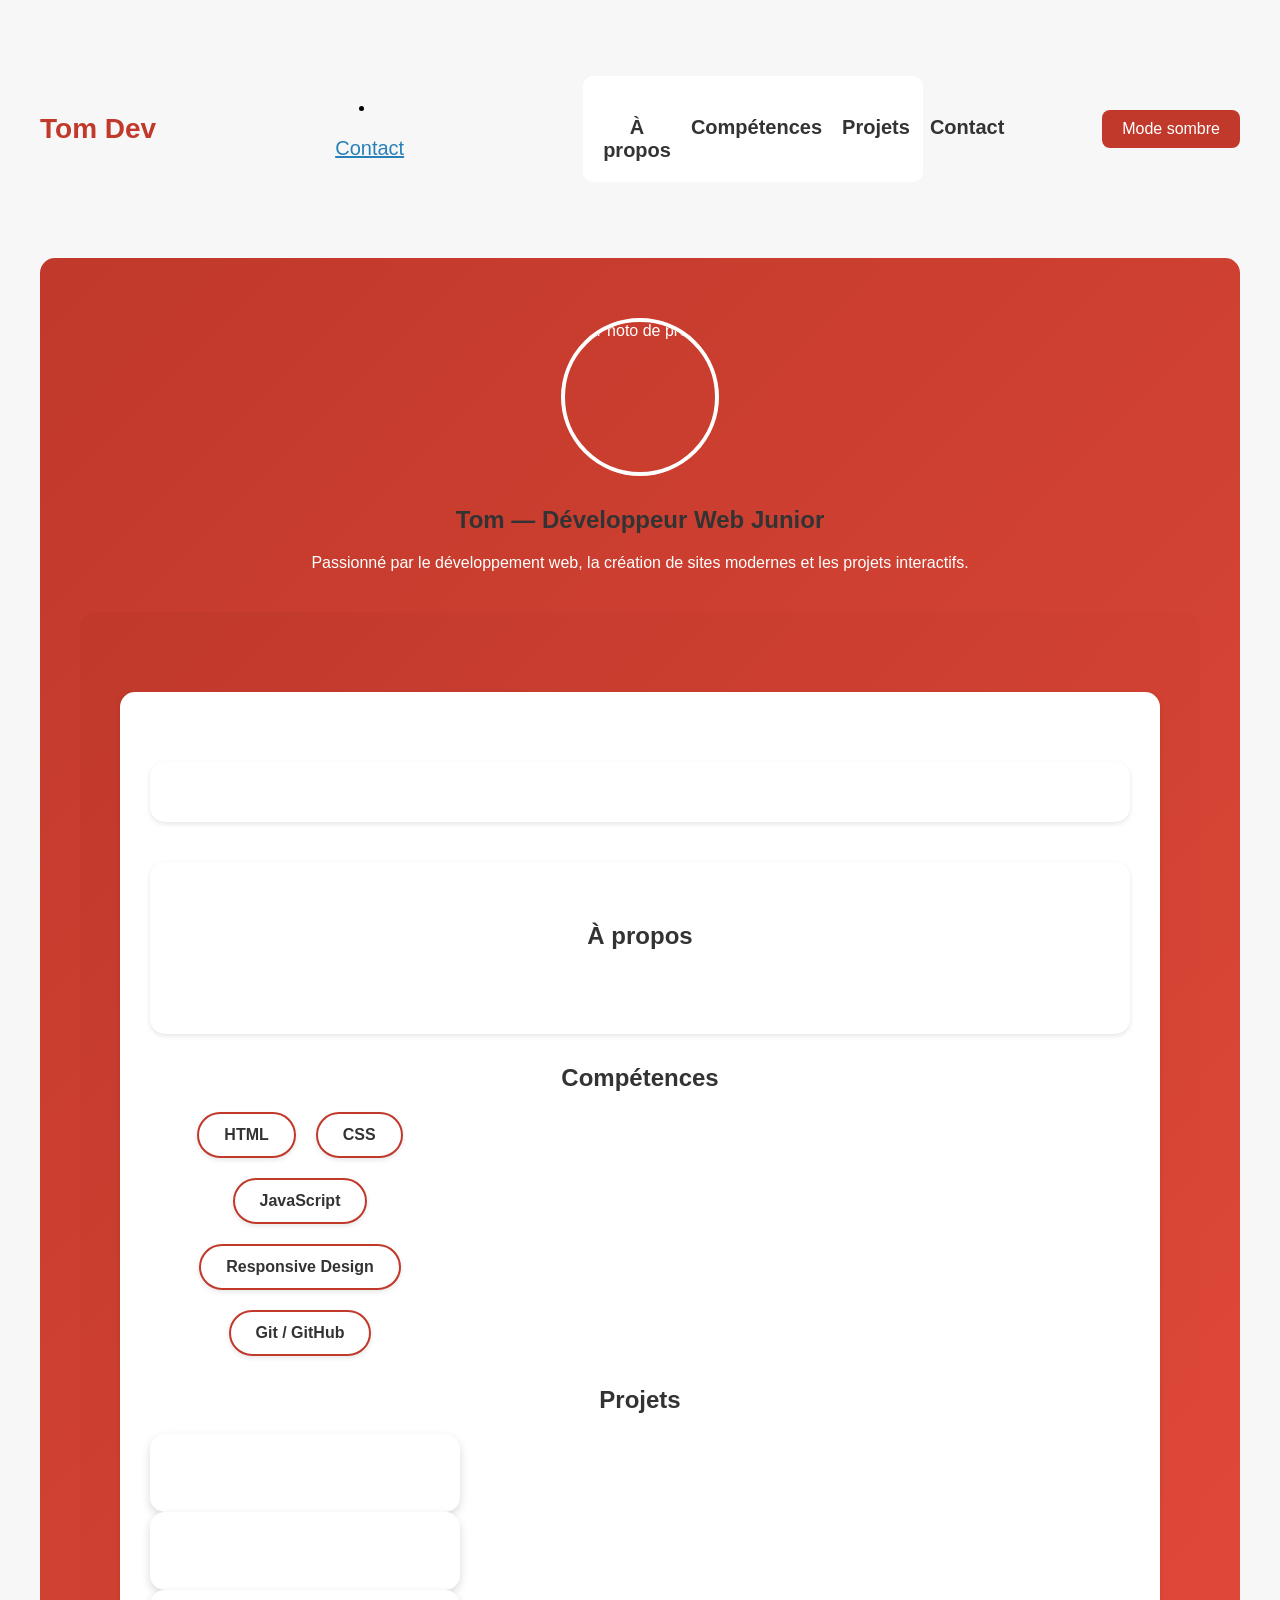
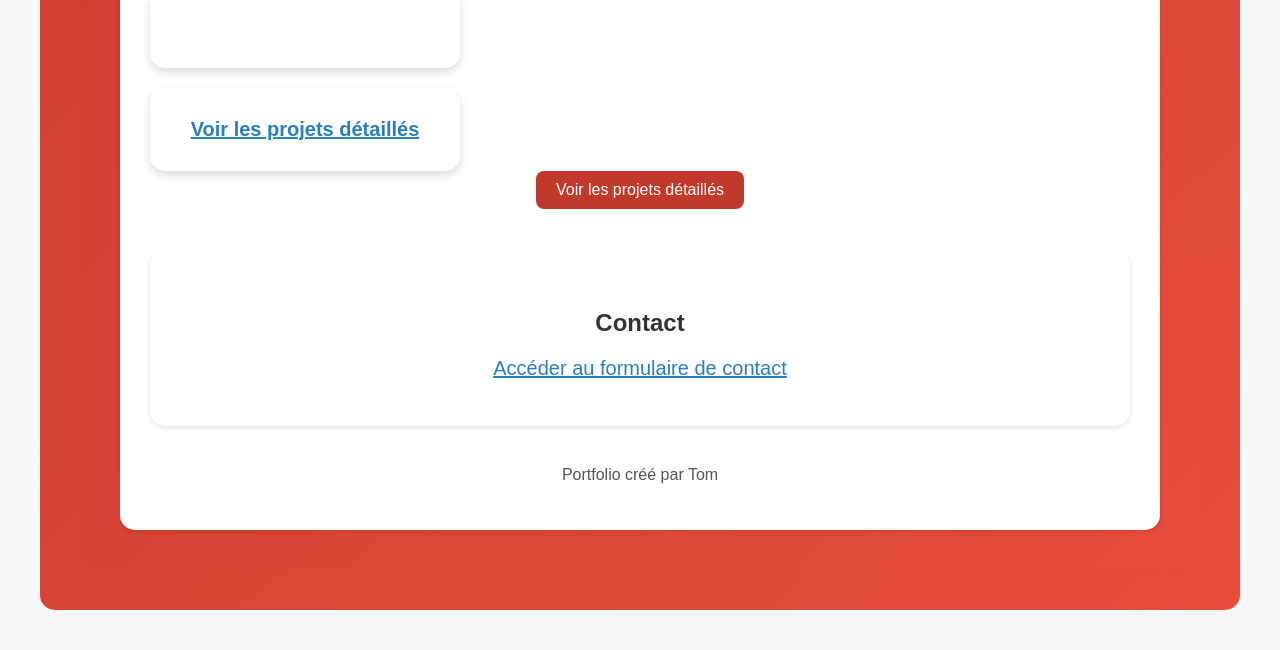
==== index.html @ 7fe56bef "Add files via upload" ====
<!DOCTYPE html>
<html lang="fr">
<head>
  <meta charset="UTF-8">
  <title>Portfolio - Tom Dev</title>
  <link rel="stylesheet" href="style.css">
</head>

<body>

  <header class="navbar">
    <h1 class="logo">Tom Dev</h1>
<li><a href="contact.html">Contact</a></li>

    <nav>
      <ul class="nav-links">
        <li><a href="#about">À propos</a></li>
        <li><a href="#skills">Compétences</a></li>
        <li><a href="#projects">Projets</a></li>
        <li><a href="#contact">Contact</a></li>
      </ul>
    </nav>

    <button id="dark-mode-btn">Mode sombre</button>
  </header>

  <section class="hero">
  <img src="https://via.placeholder.com/150" alt="Photo de profil" class="profile-pic">
  <h2>Tom — Développeur Web Junior</h2>
  <p>Passionné par le développement web, la création de sites modernes et les projets interactifs.</p>

  <section class="hero fade-in">
<section id="about" class="fade-in">
<section id="skills" class="fade-in">
<section id="projects" class="fade-in">
<section id="contact" class="fade-in">

</section>

  <section id="about">
    <h2>À propos</h2>
    <p>Je suis Tom, futur développeur web passionné, actuellement en formation DWWM...</p>
  </section>

  <section id="skills">
    <h2>Compétences</h2>
    <ul>
      <li>HTML</li>
      <li>CSS</li>
      <li>JavaScript</li>
      <li>Responsive Design</li>
      <li>Git / GitHub</li>
    </ul>
  </section>

  <section id="projects">
    <h2>Projets</h2>
    <div class="cards">
      <div class="card">Restaurant Le Tom Royal</div>
      <div class="card">Générateur de mot de passe</div>
      <div class="card">To‑Do List</div>
      <a href="projets.html" class="card">Voir les projets détaillés</a>
      <button onclick="window.location.href='projets.html'">Voir les projets détaillés</button>
    </div>
  </section>

  <section id="contact">
    <h2>Contact</h2>
    <p><a href="contact.html">Accéder au formulaire de contact</a></p>

  </section>

  <footer>
    <p>Portfolio créé par Tom</p>
  </footer>

<script src="script.js"></script>
</body>
</html>
---- style.css ----
/* ------------------ GLOBAL ------------------ */

body {
  font-family: Arial, sans-serif;
  margin: 40px;
  background-color: #f7f7f7;
}

/* ------------------ HEADER ------------------ */

header {
  text-align: center;
  padding: 20px;
}

/* ------------------ NAVBAR ------------------ */

.navbar {
  display: flex;
  justify-content: space-between;
  align-items: center;
  padding: 20px 0;
}

.logo {
  font-size: 28px;
  color: #c0392b;
}

.nav-links {
  list-style: none;
  display: flex;
  gap: 20px;
}

.nav-links a {
  text-decoration: none;
  color: #333;
  font-weight: bold;
  transition: 0.3s;
}

.nav-links a:hover {
  color: #c0392b;
}

h1 {
  color: #c0392b;
}

/* ------------------ INTRO ------------------ */

.intro {
  max-width: 600px;
  margin: 0 auto;
  text-align: center;
}

/* ------------------ MENU ------------------ */

.menu {
  display: flex;
  flex-direction: column;
  align-items: center;
}

h2 {
  color: #333;
  margin-top: 30px;
}

ul {
  background: white;
  padding: 20px;
  border-radius: 10px;
  width: 300px;
}

/* ------------------ PHOTOS ------------------ */

img {
  display: block;
  margin: 20px auto;
  border-radius: 10px;
}

/* ------------------ CONTACT ------------------ */

.contact {
  text-align: center;
  margin-top: 20px;
}

a {
  display: block;
  margin-top: 20px;
  font-size: 20px;
  color: #2980b9;
}

/* ------------------ FOOTER ------------------ */

footer {
  margin-top: 40px;
  text-align: center;
  color: #555;
}

.card {
  background: white;
  padding: 30px;
  border-radius: 15px;
  width: 250px;
  text-align: center;
  font-weight: bold;
  box-shadow: 0 4px 10px rgba(0,0,0,0.15);
  transition: transform 0.3s;
}

.card:hover {
  transform: translateY(-5px);
}


/* ------------------ RESPONSIVE ------------------ */

@media (max-width: 600px) {

  body {
    margin: 20px;
  }

  img {
    width: 100%;
    max-width: 400px;
  }

  h1 {
    font-size: 28px;
  }

  p {
    font-size: 16px;
  }
}

@media (max-width: 600px) {

  .navbar {
    flex-direction: column;
    gap: 10px;
  }

  .nav-links {
    flex-direction: column;
    gap: 10px;
  }
}

button {
  padding: 10px 20px;
  font-size: 16px;
  border: none;
  background-color: #c0392b;
  color: white;
  border-radius: 8px;
  cursor: pointer;
  transition: 0.3s;
}

button:hover {
  background-color: #a93226;
}

.password-generator {
  text-align: center;
  margin-top: 40px;
}

#resultat {
  margin-top: 20px;
  font-size: 22px;
  font-weight: bold;
  color: #333;
}
.todo {
  text-align: center;
  margin-top: 40px;
}

#todo-input {
  padding: 10px;
  width: 250px;
  border-radius: 8px;
  border: 1px solid #ccc;
}

#todo-list {
  margin-top: 20px;
  list-style: none;
  padding: 0;
}

#todo-list li {
  background: white;
  padding: 10px;
  margin-top: 10px;
  border-radius: 8px;
  box-shadow: 0 2px 5px rgba(0,0,0,0.1);
  display: flex;
  justify-content: space-between;
  align-items: center;
}

.delete-btn {
  background: #c0392b;
  color: white;
  border: none;
  padding: 5px 10px;
  border-radius: 6px;
  cursor: pointer;
}
.gallery {
  display: flex;
  gap: 20px;
  justify-content: center;
  margin-top: 40px;
}

.gallery img {
  border-radius: 10px;
  box-shadow: 0 2px 5px rgba(0,0,0,0.1);
}

.contact-form {
  text-align: center;
  margin-top: 40px;
}

.contact-form input,
.contact-form textarea {
  width: 300px;
  padding: 10px;
  margin-top: 10px;
  border-radius: 8px;
  border: 1px solid #ccc;
}

.contact-form button {
  margin-top: 20px;
}
/* ------------------ HERO ------------------ */

.hero {
  text-align: center;
  margin-top: 40px;
  padding: 40px;
  background: linear-gradient(135deg, #c0392b, #e74c3c);
  color: white;
  border-radius: 15px;
}

.profile-pic {
  width: 150px;
  height: 150px;
  border-radius: 50%;
  margin-bottom: 20px;
  border: 4px solid white;
}

#skills ul {
  display: flex;
  gap: 20px;
  justify-content: center;
  flex-wrap: wrap;
  padding: 0;
}

#skills li {
  list-style: none;
  background: white;
  padding: 15px 25px;
  border-radius: 10px;
  box-shadow: 0 2px 5px rgba(0,0,0,0.1);
  font-weight: bold;
}

.project-card {
  background: white;
  padding: 30px;
  margin-top: 30px;
  border-radius: 15px;
  box-shadow: 0 4px 10px rgba(0,0,0,0.15);
  animation: fadeIn 1s forwards;
  transition: transform 0.3s, box-shadow 0.3s;
}

.project-card:hover {
  transform: translateY(-5px);
  box-shadow: 0 8px 20px rgba(0,0,0,0.25);
}

.project-card h3 {
  margin-bottom: 10px;
  color: #c0392b;
}

.project-card p {
  margin-bottom: 15px;
  color: #555;
}

.project-card button {
  padding: 10px 20px;
  border-radius: 8px;
  border: none;
  background: #c0392b;
  color: white;
  cursor: pointer;
  transition: 0.3s;
}

.project-card button:hover {
  background: #a93226;
  box-shadow: 0 0 10px rgba(192, 57, 43, 0.6);
}

#contact {
  text-align: center;
  margin-top: 40px;
  background: white;
  padding: 30px;
  border-radius: 15px;
  box-shadow: 0 2px 5px rgba(0,0,0,0.1);
}

#about {
  text-align: center;
  margin-top: 40px;
  background: white;
  padding: 30px;
  border-radius: 15px;
  box-shadow: 0 2px 5px rgba(0,0,0,0.1);
}

html {
  scroll-behavior: smooth;
}
/* ------------------ DARK MODE ------------------ */

.dark-mode {
  background-color: #1e1e1e;
  color: white;
}

.dark-mode .navbar {
  background-color: #2c2c2c;
}

.dark-mode .nav-links a {
  color: white;
}

.dark-mode .card {
  background-color: #2c2c2c;
  color: white;
}
.dark-mode #skills li {
  background: #2c2c2c;
  color: white;
  border-color: #e74c3c;
}

.dark-mode #skills li:hover {
  background: #e74c3c;
  color: white;
}


.dark-mode #about,
.dark-mode #contact {
  background-color: #2c2c2c;
  color: white;
}

.dark-mode .hero {
  background: linear-gradient(135deg, #000, #333);
}

.dark-mode footer {
  color: #ccc;
}
.fade-in {
  opacity: 0;
  transform: translateY(20px);
  animation: fadeIn 1s forwards;
}

@keyframes fadeIn {
  to {
    opacity: 1;
    transform: translateY(0);
  }
}
.card {
  background: white;
  padding: 30px;
  border-radius: 15px;
  width: 250px;
  text-align: center;
  font-weight: bold;
  box-shadow: 0 4px 10px rgba(0,0,0,0.15);
  transition: transform 0.3s, box-shadow 0.3s;
  animation: slideUp 0.8s ease forwards;
}

@keyframes slideUp {
  from {
    transform: translateY(20px);
    opacity: 0;
  }
  to {
    transform: translateY(0);
    opacity: 1;
  }
}

.card:hover {
  transform: translateY(-8px);
  box-shadow: 0 8px 20px rgba(0,0,0,0.25);
}
button:hover {
  background-color: #a93226;
  box-shadow: 0 0 10px rgba(192, 57, 43, 0.6);
}
.profile-pic {
  transition: transform 0.3s;
}

.profile-pic:hover {
  transform: scale(1.05);
}
.projects-detail {
  max-width: 900px;
  margin: 40px auto;
  text-align: center;
}

.dark-mode .project-card {
  background: #2c2c2c;
  color: white;
}

.dark-mode .project-card h3 {
  color: #e74c3c;
}

.dark-mode .project-card p {
  color: #ddd;
}

.dark-mode .project-card button {
  background: #e74c3c;
}

.dark-mode .project-card button:hover {
  background: #c0392b;
}


.project-card img {
  width: 100%;
  border-radius: 10px;
  margin-bottom: 20px;
}

.project-card button {
  margin: 10px;
}
.dark-mode .project-card {
  background-color: #2c2c2c;
  color: white;
}

#skills li {
  list-style: none;
  background: #ffffff;
  padding: 12px 25px;
  border-radius: 50px;
  box-shadow: 0 2px 5px rgba(0,0,0,0.1);
  font-weight: bold;
  color: #333;
  border: 2px solid #c0392b;
  transition: 0.3s;
}

#skills li:hover {
  background: #c0392b;
  color: white;
  transform: translateY(-3px);
}
.contact-form {
  max-width: 500px;
  margin: 40px auto;
  text-align: center;
  background: white;
  padding: 30px;
  border-radius: 15px;
  box-shadow: 0 4px 10px rgba(0,0,0,0.1);
}

.contact-form input,
.contact-form textarea {
  width: 100%;
  padding: 12px;
  margin-top: 15px;
  border-radius: 10px;
  border: 1px solid #ccc;
  font-size: 16px;
}

.contact-form button {
  margin-top: 20px;
  width: 100%;
}
.dark-mode .contact-form {
  background: #2c2c2c;
  color: white;
}

.dark-mode .contact-form input,
.dark-mode .contact-form textarea {
  background: #3a3a3a;
  color: white;
  border: 1px solid #555;
}
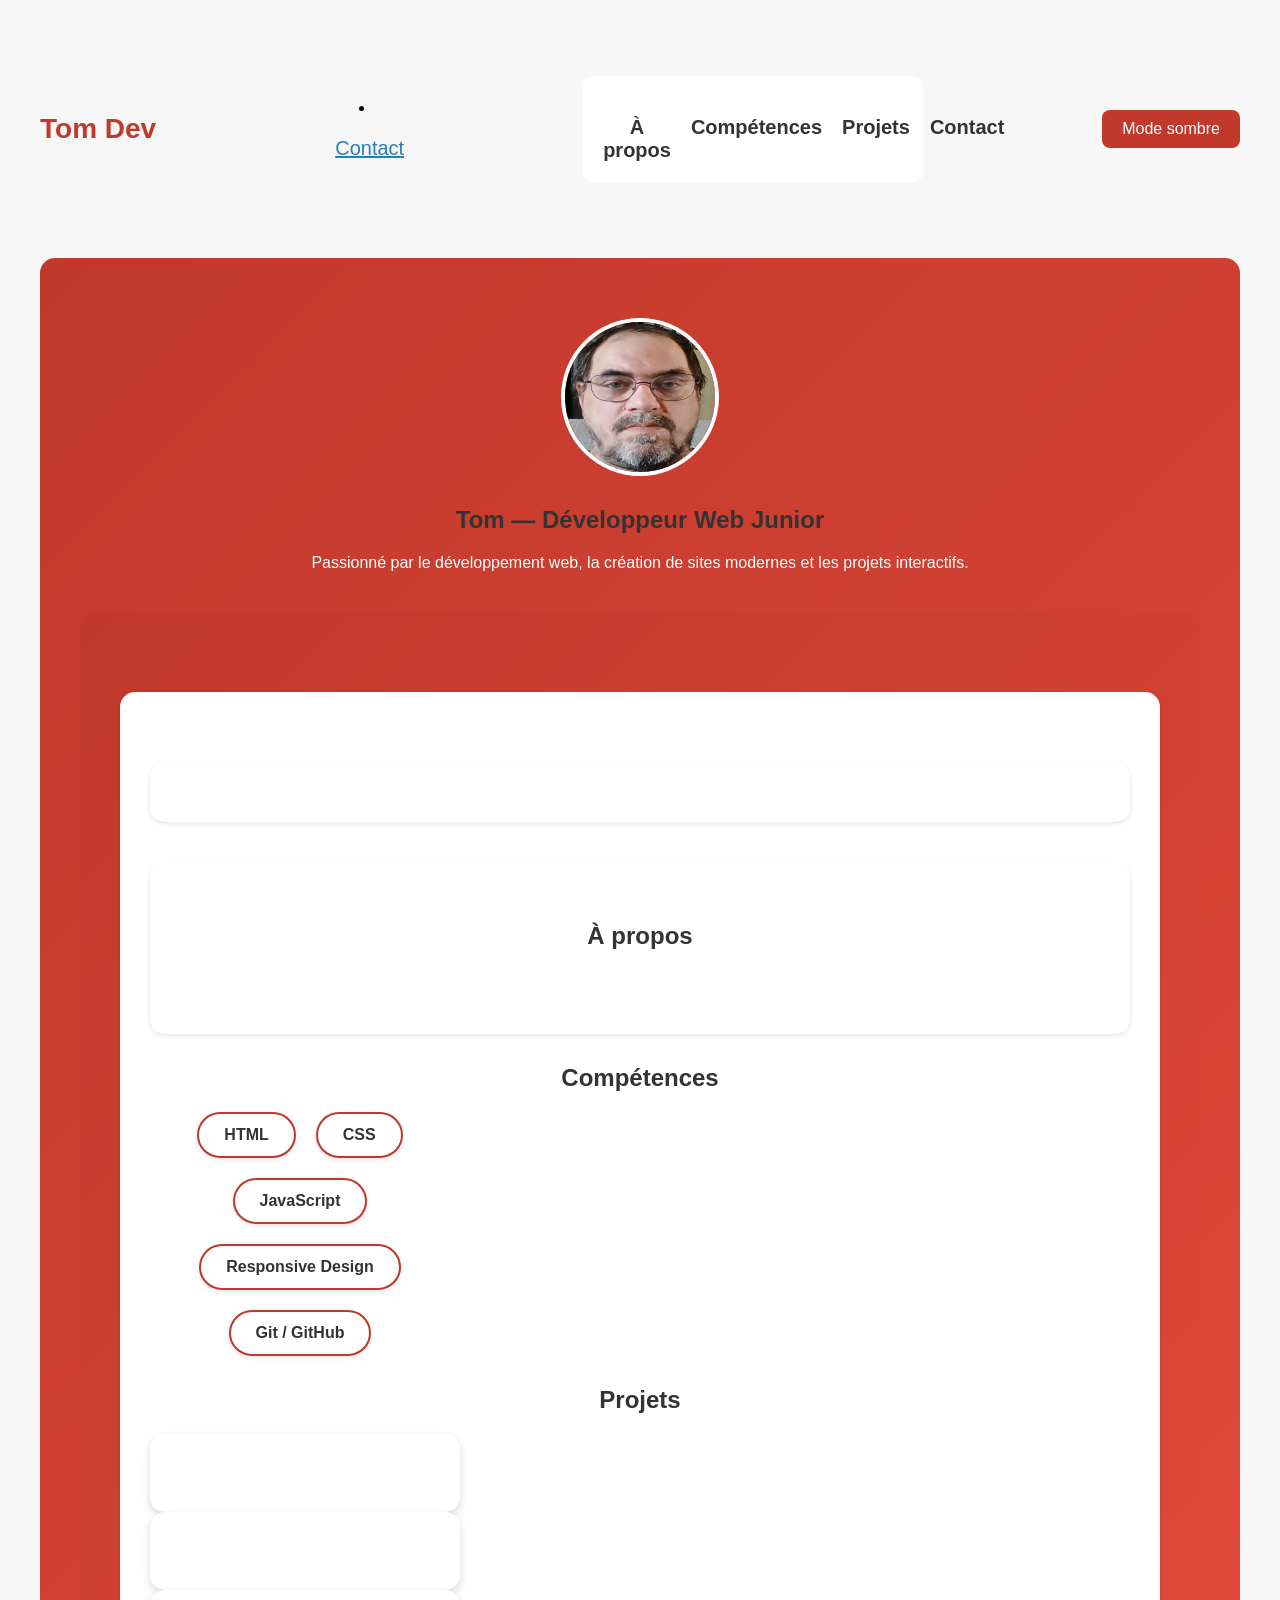
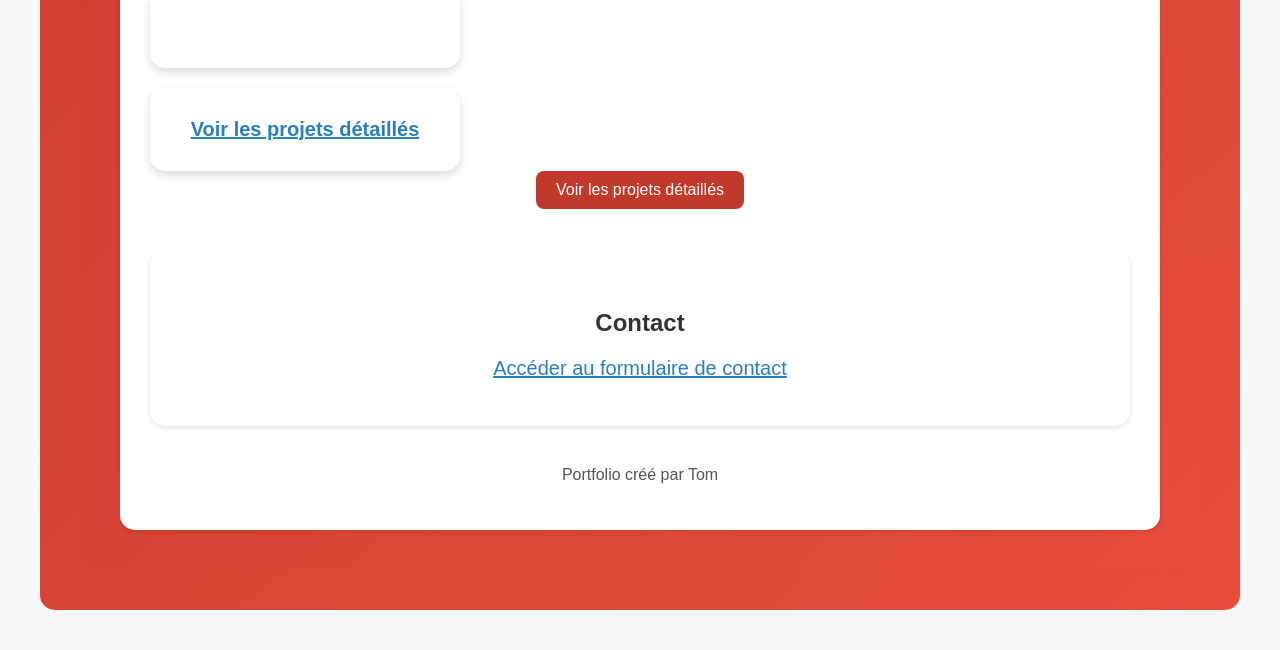
==== commit 5c6818ff: "Add files via upload" ====
--- a/index.html
+++ b/index.html
@@ -25,7 +25,7 @@
   </header>
 
   <section class="hero">
-  <img src="https://via.placeholder.com/150" alt="Photo de profil" class="profile-pic">
+ <img src=./img/tom.png class="profile-pic">
   <h2>Tom — Développeur Web Junior</h2>
   <p>Passionné par le développement web, la création de sites modernes et les projets interactifs.</p>
 
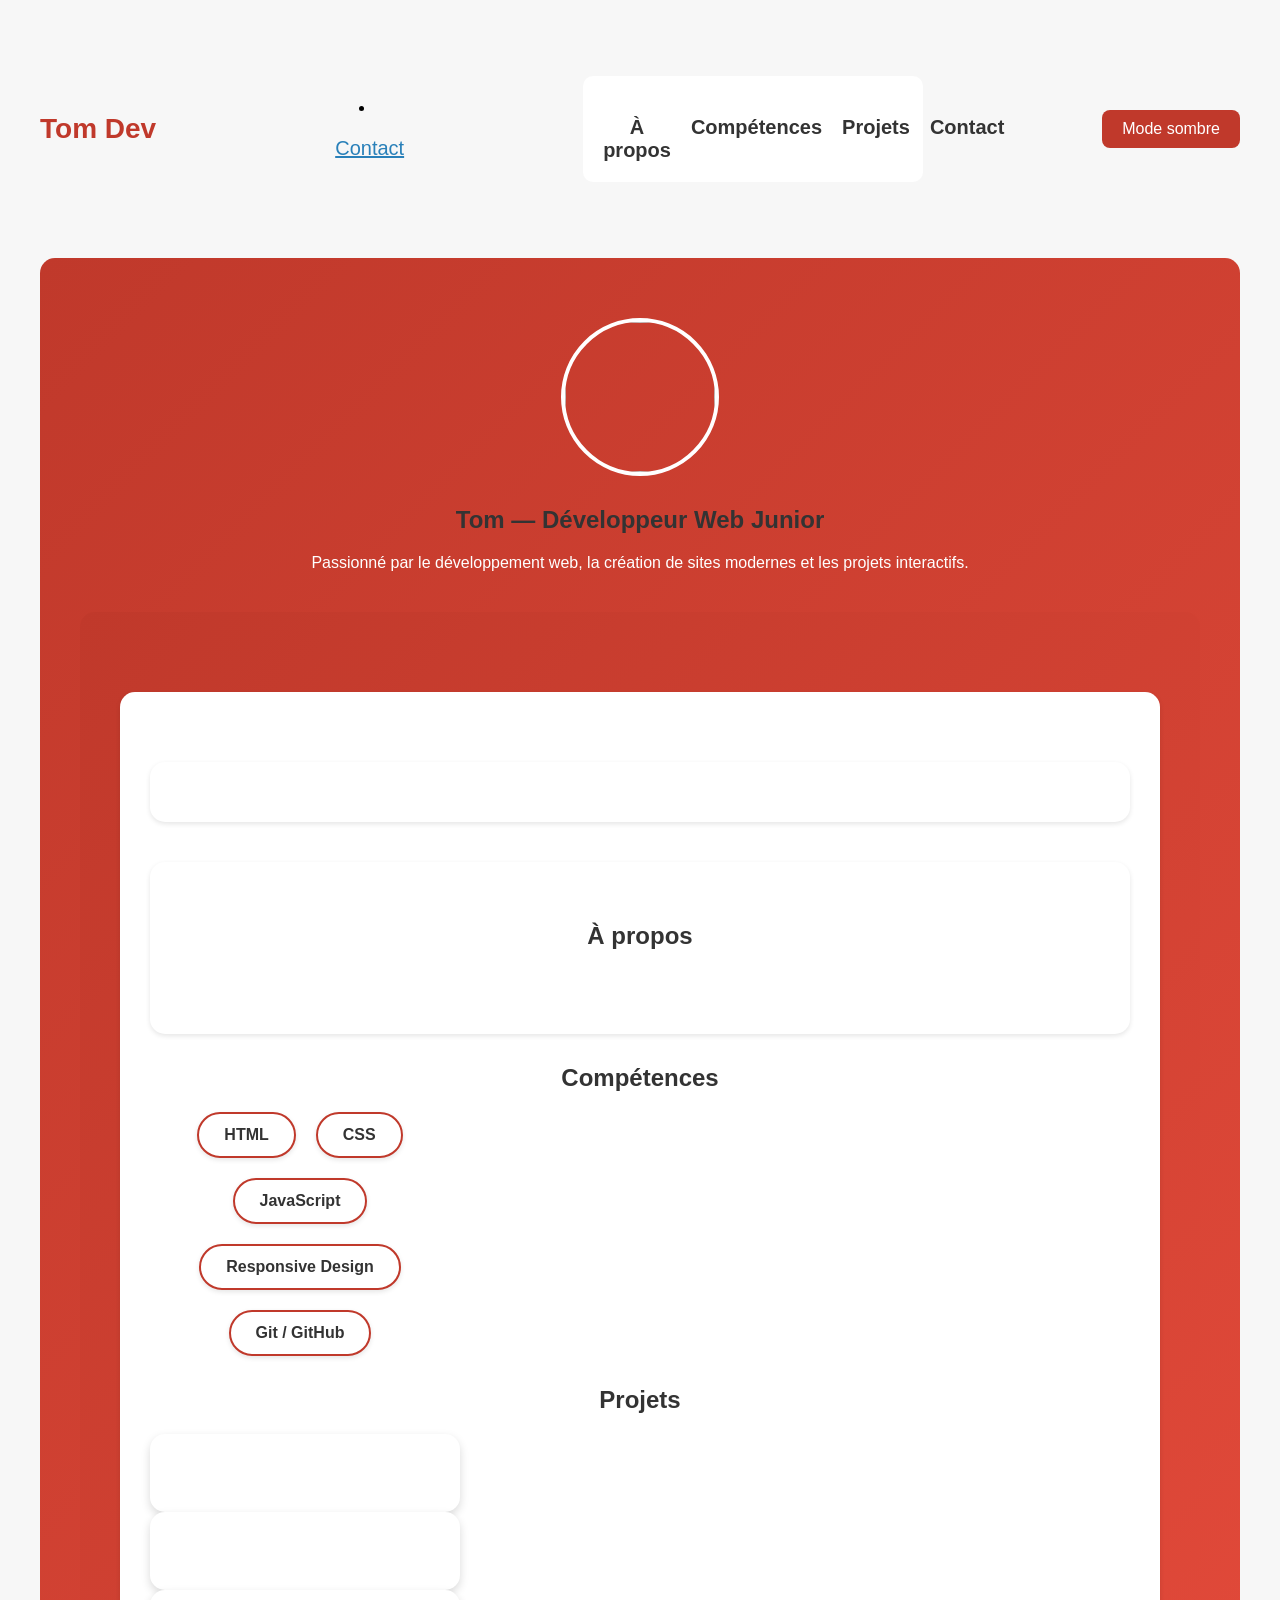
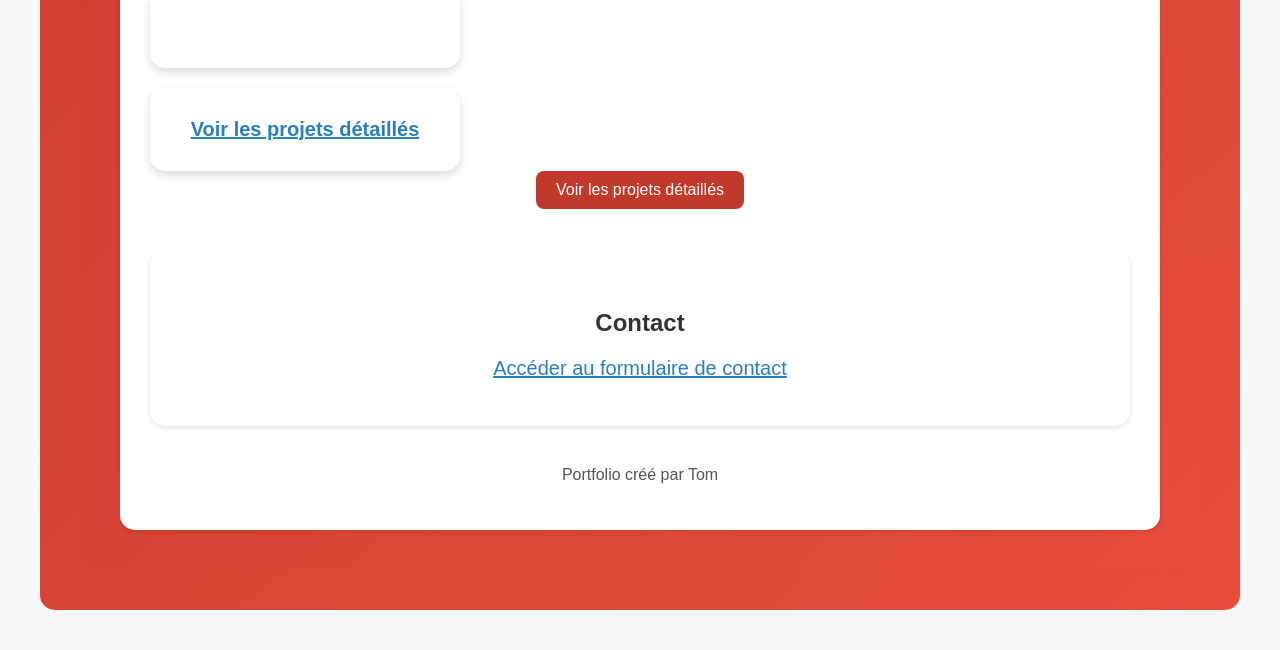
==== commit f1571047: "Fix HTML formatting and update image source" ====
--- a/index.html
+++ b/index.html
@@ -25,7 +25,7 @@
   </header>
 
   <section class="hero">
- <img src=./img/tom.png class="profile-pic">
+ <img src="tomdev.github.io/img/tom.png" class="profile-pic">
   <h2>Tom — Développeur Web Junior</h2>
   <p>Passionné par le développement web, la création de sites modernes et les projets interactifs.</p>
 
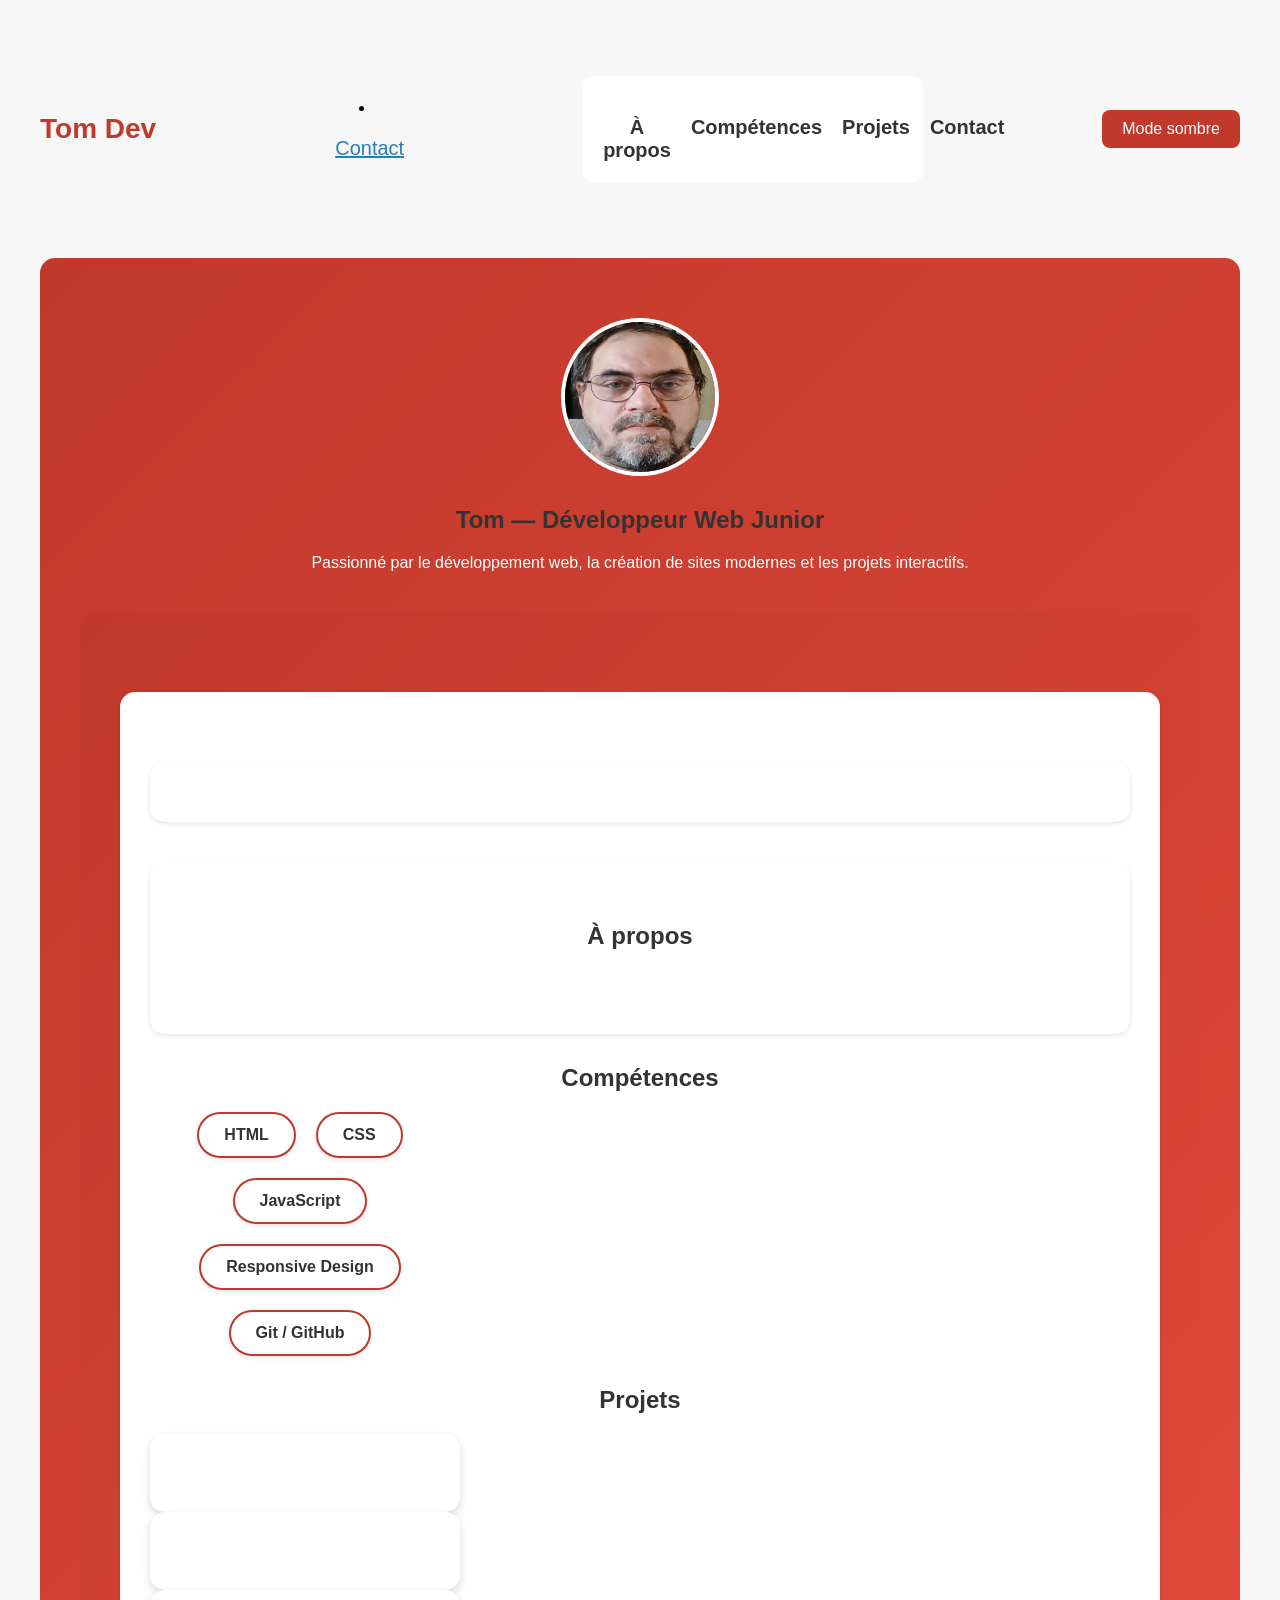
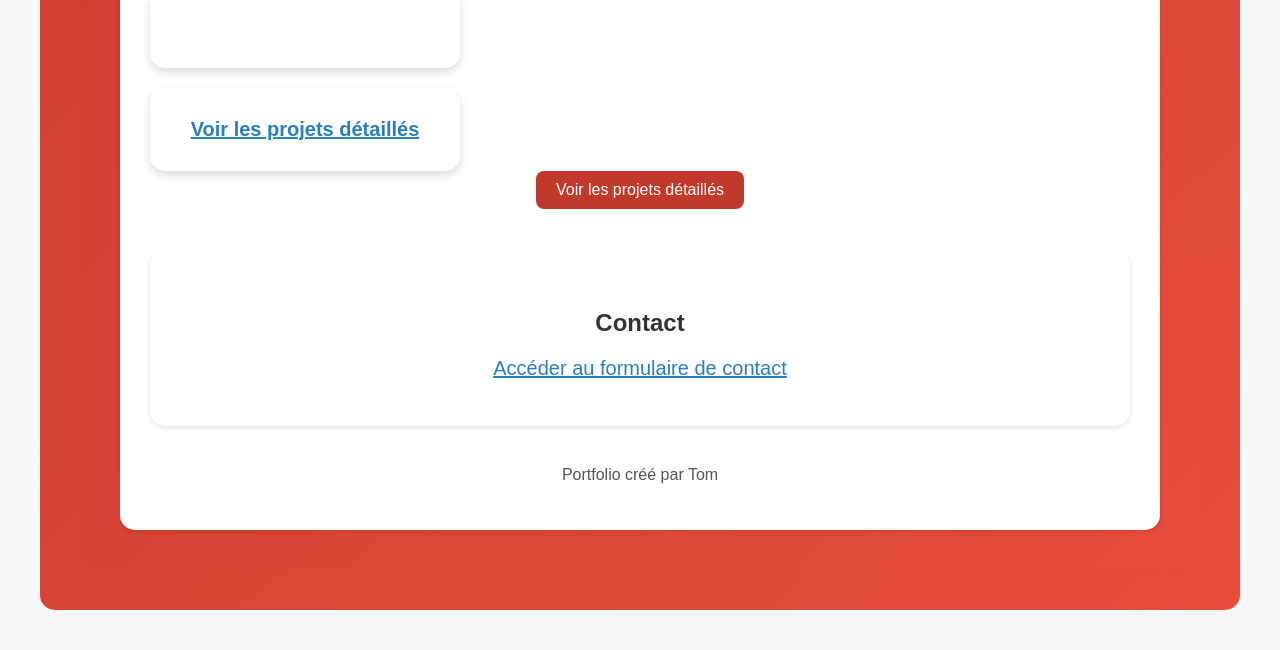
==== commit 87a88231: "Update index.html" ====
--- a/index.html
+++ b/index.html
@@ -25,7 +25,7 @@
   </header>
 
   <section class="hero">
- <img src="tomdev.github.io/img/tom.png" class="profile-pic">
+<img src="./img/tom.png" class="profile-pic">
   <h2>Tom — Développeur Web Junior</h2>
   <p>Passionné par le développement web, la création de sites modernes et les projets interactifs.</p>
 
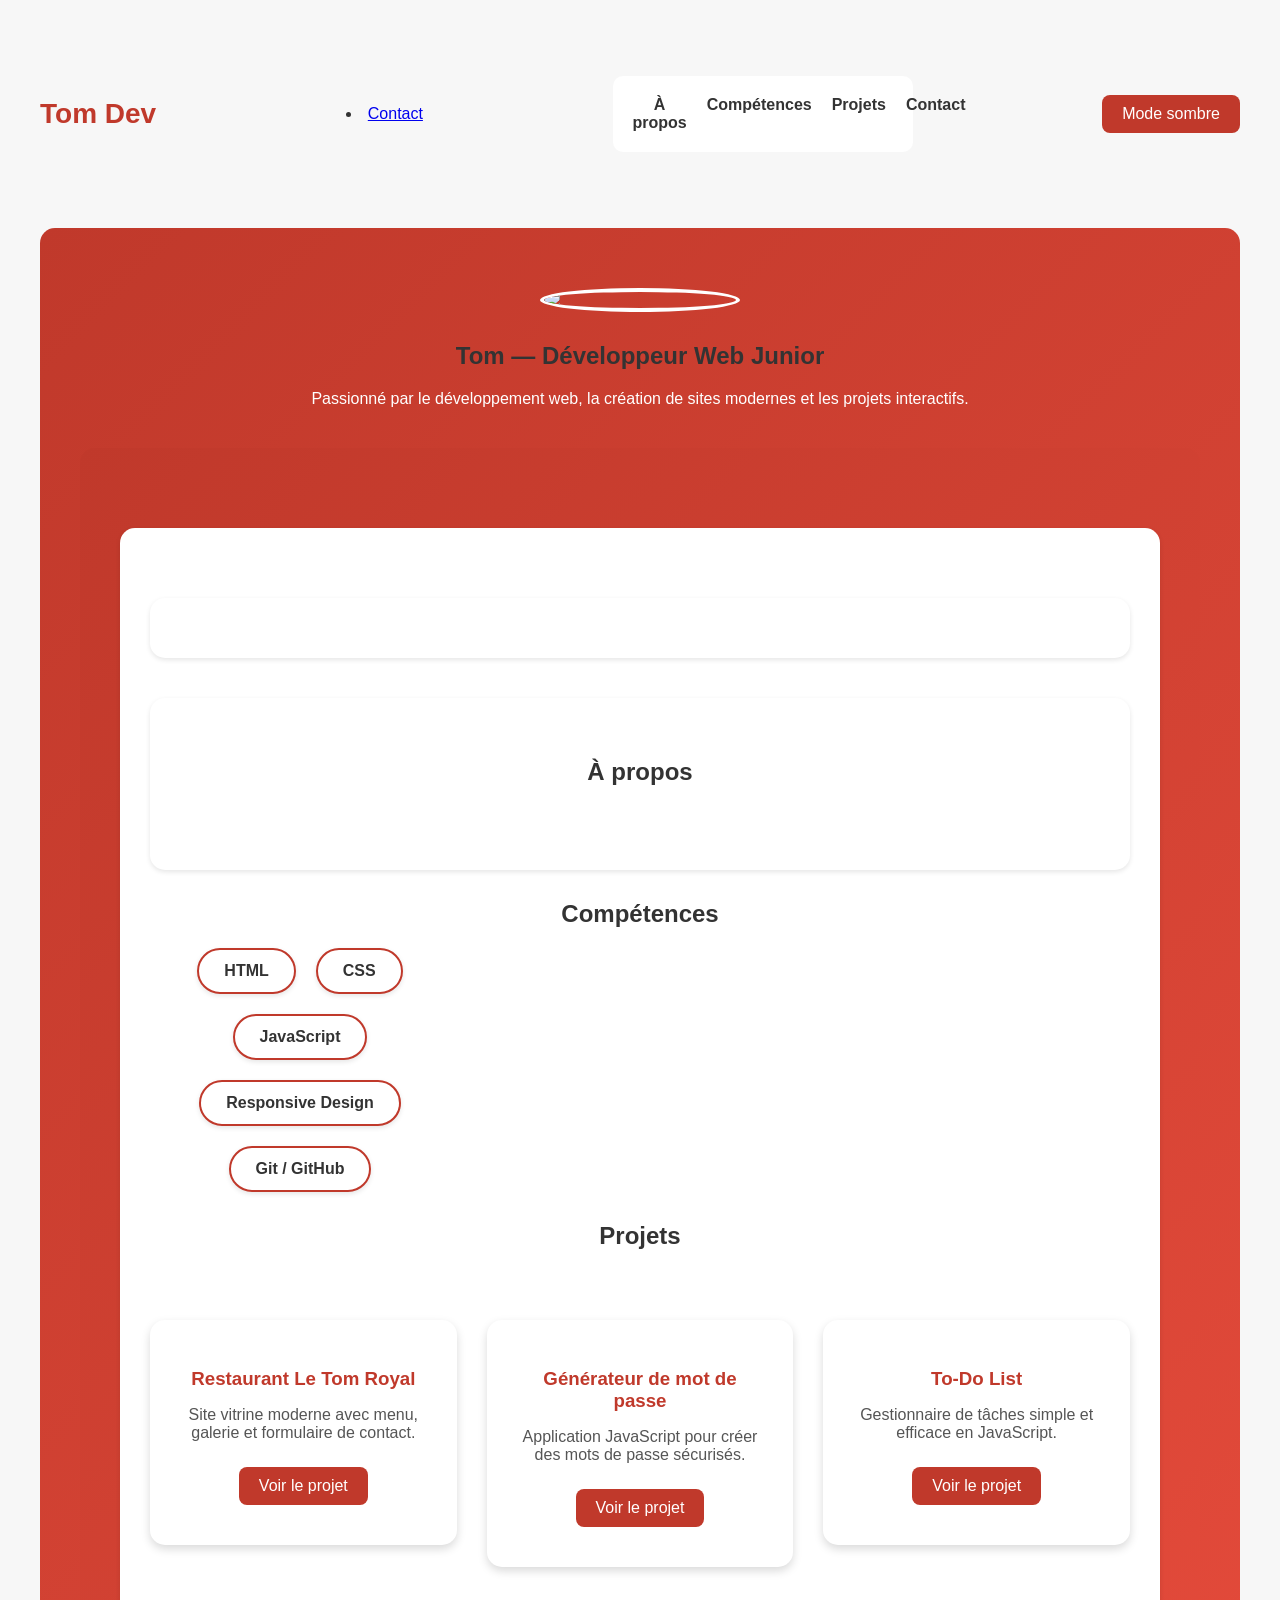
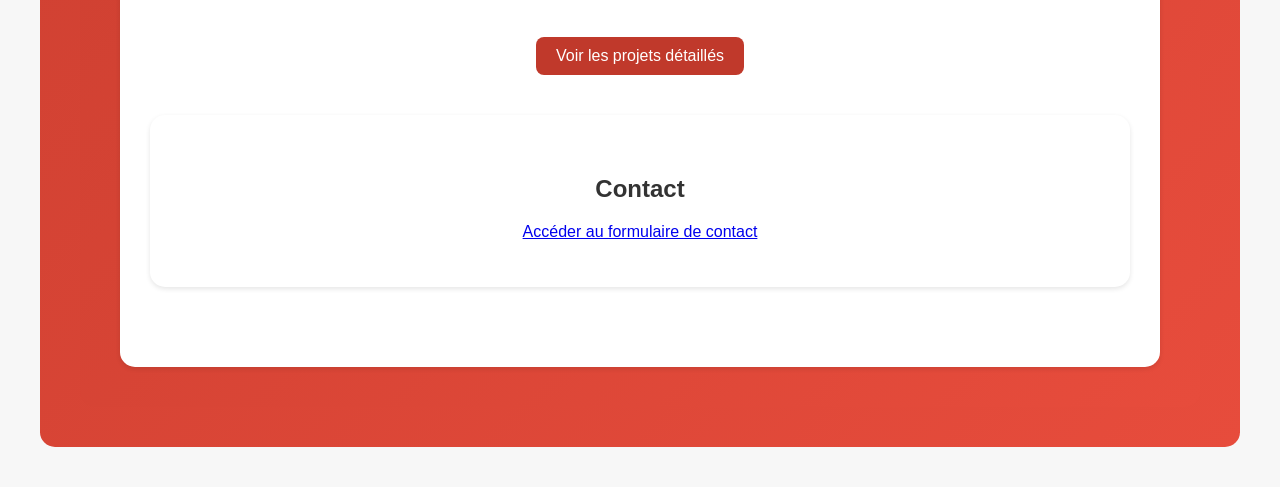
==== commit c9d254f4: "Add files via upload" ====
--- a/index.html
+++ b/index.html
@@ -25,7 +25,7 @@
   </header>
 
   <section class="hero">
-<img src="./img/tom.png" class="profile-pic">
+ <img src=img/tom.png class="profile-pic">
   <h2>Tom — Développeur Web Junior</h2>
   <p>Passionné par le développement web, la création de sites modernes et les projets interactifs.</p>
 
@@ -53,16 +53,36 @@
     </ul>
   </section>
 
-  <section id="projects">
-    <h2>Projets</h2>
-    <div class="cards">
-      <div class="card">Restaurant Le Tom Royal</div>
-      <div class="card">Générateur de mot de passe</div>
-      <div class="card">To‑Do List</div>
-      <a href="projets.html" class="card">Voir les projets détaillés</a>
-      <button onclick="window.location.href='projets.html'">Voir les projets détaillés</button>
+ <section id="projects">
+  <h2>Projets</h2>
+
+  <div class="projects-detail">
+
+    <div class="project-card">
+      <h3>Restaurant Le Tom Royal</h3>
+      <p>Site vitrine moderne avec menu, galerie et formulaire de contact.</p>
+      <button onclick="window.location.href='projets.html#restaurant'">Voir le projet</button>
     </div>
-  </section>
+
+    <div class="project-card">
+      <h3>Générateur de mot de passe</h3>
+      <p>Application JavaScript pour créer des mots de passe sécurisés.</p>
+      <button onclick="window.location.href='projets.html#password'">Voir le projet</button>
+    </div>
+
+    <div class="project-card">
+      <h3>To‑Do List</h3>
+      <p>Gestionnaire de tâches simple et efficace en JavaScript.</p>
+      <button onclick="window.location.href='projets.html#todo'">Voir le projet</button>
+    </div>
+
+  </div>
+
+  <button onclick="window.location.href='projets.html'" style="margin-top:30px;">
+    Voir les projets détaillés
+  </button>
+</section>
+
 
   <section id="contact">
     <h2>Contact</h2>
--- a/style.css
+++ b/style.css
@@ -1,9 +1,18 @@
 /* ------------------ GLOBAL ------------------ */
+
+* {
+  box-sizing: border-box;
+}
 
 body {
   font-family: Arial, sans-serif;
   margin: 40px;
   background-color: #f7f7f7;
+  color: #333;
+}
+
+html {
+  scroll-behavior: smooth;
 }
 
 /* ------------------ HEADER ------------------ */
@@ -82,173 +91,9 @@
   display: block;
   margin: 20px auto;
   border-radius: 10px;
-}
-
-/* ------------------ CONTACT ------------------ */
-
-.contact {
-  text-align: center;
-  margin-top: 20px;
-}
-
-a {
-  display: block;
-  margin-top: 20px;
-  font-size: 20px;
-  color: #2980b9;
-}
-
-/* ------------------ FOOTER ------------------ */
-
-footer {
-  margin-top: 40px;
-  text-align: center;
-  color: #555;
-}
-
-.card {
-  background: white;
-  padding: 30px;
-  border-radius: 15px;
-  width: 250px;
-  text-align: center;
-  font-weight: bold;
-  box-shadow: 0 4px 10px rgba(0,0,0,0.15);
-  transition: transform 0.3s;
-}
-
-.card:hover {
-  transform: translateY(-5px);
-}
-
-
-/* ------------------ RESPONSIVE ------------------ */
-
-@media (max-width: 600px) {
-
-  body {
-    margin: 20px;
-  }
-
-  img {
-    width: 100%;
-    max-width: 400px;
-  }
-
-  h1 {
-    font-size: 28px;
-  }
-
-  p {
-    font-size: 16px;
-  }
-}
-
-@media (max-width: 600px) {
-
-  .navbar {
-    flex-direction: column;
-    gap: 10px;
-  }
-
-  .nav-links {
-    flex-direction: column;
-    gap: 10px;
-  }
-}
-
-button {
-  padding: 10px 20px;
-  font-size: 16px;
-  border: none;
-  background-color: #c0392b;
-  color: white;
-  border-radius: 8px;
-  cursor: pointer;
-  transition: 0.3s;
-}
-
-button:hover {
-  background-color: #a93226;
-}
-
-.password-generator {
-  text-align: center;
-  margin-top: 40px;
-}
-
-#resultat {
-  margin-top: 20px;
-  font-size: 22px;
-  font-weight: bold;
-  color: #333;
-}
-.todo {
-  text-align: center;
-  margin-top: 40px;
-}
-
-#todo-input {
-  padding: 10px;
-  width: 250px;
-  border-radius: 8px;
-  border: 1px solid #ccc;
-}
-
-#todo-list {
-  margin-top: 20px;
-  list-style: none;
-  padding: 0;
-}
-
-#todo-list li {
-  background: white;
-  padding: 10px;
-  margin-top: 10px;
-  border-radius: 8px;
-  box-shadow: 0 2px 5px rgba(0,0,0,0.1);
-  display: flex;
-  justify-content: space-between;
-  align-items: center;
-}
-
-.delete-btn {
-  background: #c0392b;
-  color: white;
-  border: none;
-  padding: 5px 10px;
-  border-radius: 6px;
-  cursor: pointer;
-}
-.gallery {
-  display: flex;
-  gap: 20px;
-  justify-content: center;
-  margin-top: 40px;
-}
-
-.gallery img {
-  border-radius: 10px;
-  box-shadow: 0 2px 5px rgba(0,0,0,0.1);
-}
-
-.contact-form {
-  text-align: center;
-  margin-top: 40px;
-}
-
-.contact-form input,
-.contact-form textarea {
-  width: 300px;
-  padding: 10px;
-  margin-top: 10px;
-  border-radius: 8px;
-  border: 1px solid #ccc;
-}
-
-.contact-form button {
-  margin-top: 20px;
-}
+  max-width: 100%;
+}
+
 /* ------------------ HERO ------------------ */
 
 .hero {
@@ -261,12 +106,21 @@
 }
 
 .profile-pic {
-  width: 150px;
-  height: 150px;
+  width: 100%;
+  max-width: 200px;   /* OPTION C : fluide mais limité */
+  height: auto;
   border-radius: 50%;
   margin-bottom: 20px;
   border: 4px solid white;
-}
+  object-fit: cover;
+  transition: transform 0.3s;
+}
+
+.profile-pic:hover {
+  transform: scale(1.05);
+}
+
+/* ------------------ SKILLS ------------------ */
 
 #skills ul {
   display: flex;
@@ -274,212 +128,6 @@
   justify-content: center;
   flex-wrap: wrap;
   padding: 0;
-}
-
-#skills li {
-  list-style: none;
-  background: white;
-  padding: 15px 25px;
-  border-radius: 10px;
-  box-shadow: 0 2px 5px rgba(0,0,0,0.1);
-  font-weight: bold;
-}
-
-.project-card {
-  background: white;
-  padding: 30px;
-  margin-top: 30px;
-  border-radius: 15px;
-  box-shadow: 0 4px 10px rgba(0,0,0,0.15);
-  animation: fadeIn 1s forwards;
-  transition: transform 0.3s, box-shadow 0.3s;
-}
-
-.project-card:hover {
-  transform: translateY(-5px);
-  box-shadow: 0 8px 20px rgba(0,0,0,0.25);
-}
-
-.project-card h3 {
-  margin-bottom: 10px;
-  color: #c0392b;
-}
-
-.project-card p {
-  margin-bottom: 15px;
-  color: #555;
-}
-
-.project-card button {
-  padding: 10px 20px;
-  border-radius: 8px;
-  border: none;
-  background: #c0392b;
-  color: white;
-  cursor: pointer;
-  transition: 0.3s;
-}
-
-.project-card button:hover {
-  background: #a93226;
-  box-shadow: 0 0 10px rgba(192, 57, 43, 0.6);
-}
-
-#contact {
-  text-align: center;
-  margin-top: 40px;
-  background: white;
-  padding: 30px;
-  border-radius: 15px;
-  box-shadow: 0 2px 5px rgba(0,0,0,0.1);
-}
-
-#about {
-  text-align: center;
-  margin-top: 40px;
-  background: white;
-  padding: 30px;
-  border-radius: 15px;
-  box-shadow: 0 2px 5px rgba(0,0,0,0.1);
-}
-
-html {
-  scroll-behavior: smooth;
-}
-/* ------------------ DARK MODE ------------------ */
-
-.dark-mode {
-  background-color: #1e1e1e;
-  color: white;
-}
-
-.dark-mode .navbar {
-  background-color: #2c2c2c;
-}
-
-.dark-mode .nav-links a {
-  color: white;
-}
-
-.dark-mode .card {
-  background-color: #2c2c2c;
-  color: white;
-}
-.dark-mode #skills li {
-  background: #2c2c2c;
-  color: white;
-  border-color: #e74c3c;
-}
-
-.dark-mode #skills li:hover {
-  background: #e74c3c;
-  color: white;
-}
-
-
-.dark-mode #about,
-.dark-mode #contact {
-  background-color: #2c2c2c;
-  color: white;
-}
-
-.dark-mode .hero {
-  background: linear-gradient(135deg, #000, #333);
-}
-
-.dark-mode footer {
-  color: #ccc;
-}
-.fade-in {
-  opacity: 0;
-  transform: translateY(20px);
-  animation: fadeIn 1s forwards;
-}
-
-@keyframes fadeIn {
-  to {
-    opacity: 1;
-    transform: translateY(0);
-  }
-}
-.card {
-  background: white;
-  padding: 30px;
-  border-radius: 15px;
-  width: 250px;
-  text-align: center;
-  font-weight: bold;
-  box-shadow: 0 4px 10px rgba(0,0,0,0.15);
-  transition: transform 0.3s, box-shadow 0.3s;
-  animation: slideUp 0.8s ease forwards;
-}
-
-@keyframes slideUp {
-  from {
-    transform: translateY(20px);
-    opacity: 0;
-  }
-  to {
-    transform: translateY(0);
-    opacity: 1;
-  }
-}
-
-.card:hover {
-  transform: translateY(-8px);
-  box-shadow: 0 8px 20px rgba(0,0,0,0.25);
-}
-button:hover {
-  background-color: #a93226;
-  box-shadow: 0 0 10px rgba(192, 57, 43, 0.6);
-}
-.profile-pic {
-  transition: transform 0.3s;
-}
-
-.profile-pic:hover {
-  transform: scale(1.05);
-}
-.projects-detail {
-  max-width: 900px;
-  margin: 40px auto;
-  text-align: center;
-}
-
-.dark-mode .project-card {
-  background: #2c2c2c;
-  color: white;
-}
-
-.dark-mode .project-card h3 {
-  color: #e74c3c;
-}
-
-.dark-mode .project-card p {
-  color: #ddd;
-}
-
-.dark-mode .project-card button {
-  background: #e74c3c;
-}
-
-.dark-mode .project-card button:hover {
-  background: #c0392b;
-}
-
-
-.project-card img {
-  width: 100%;
-  border-radius: 10px;
-  margin-bottom: 20px;
-}
-
-.project-card button {
-  margin: 10px;
-}
-.dark-mode .project-card {
-  background-color: #2c2c2c;
-  color: white;
 }
 
 #skills li {
@@ -499,6 +147,96 @@
   color: white;
   transform: translateY(-3px);
 }
+
+/* ------------------ PROJECT CARDS ------------------ */
+
+.project-card {
+  background: white;
+  color: #333;
+  padding: 30px;
+  margin-top: 30px;
+  border-radius: 15px;
+  box-shadow: 0 4px 10px rgba(0,0,0,0.15);
+  animation: fadeIn 1s forwards;
+  transition: transform 0.3s, box-shadow 0.3s;
+}
+
+.project-card:hover {
+  transform: translateY(-5px);
+  box-shadow: 0 8px 20px rgba(0,0,0,0.25);
+}
+
+.project-card img {
+  width: 100%;
+  border-radius: 10px;
+  margin-bottom: 20px;
+}
+
+.project-card h3 {
+  color: #c0392b;
+  margin-bottom: 10px;
+}
+
+.project-card p {
+  margin-bottom: 15px;
+  color: #555;
+}
+
+.project-card button {
+  padding: 10px 20px;
+  border-radius: 8px;
+  border: none;
+  background: #c0392b;
+  color: white;
+  cursor: pointer;
+  transition: 0.3s;
+  margin: 10px;
+}
+
+.project-card button:hover {
+  background: #a93226;
+  box-shadow: 0 0 10px rgba(192, 57, 43, 0.6);
+}
+
+/* ------------------ PROJECT GRID ------------------ */
+
+.projects-detail {
+  display: grid;
+  grid-template-columns: repeat(3, 1fr);
+  gap: 30px;
+  max-width: 1200px;
+  margin: 40px auto;
+  align-items: start;
+}
+
+/* ------------------ CONTACT / ABOUT ------------------ */
+
+#contact,
+#about {
+  text-align: center;
+  margin-top: 40px;
+  background: white;
+  padding: 30px;
+  border-radius: 15px;
+  box-shadow: 0 2px 5px rgba(0,0,0,0.1);
+}
+
+/* ------------------ GALLERY ------------------ */
+
+.gallery {
+  display: flex;
+  gap: 20px;
+  justify-content: center;
+  margin-top: 40px;
+}
+
+.gallery img {
+  border-radius: 10px;
+  box-shadow: 0 2px 5px rgba(0,0,0,0.1);
+}
+
+/* ------------------ CONTACT FORM ------------------ */
+
 .contact-form {
   max-width: 500px;
   margin: 40px auto;
@@ -523,8 +261,54 @@
   margin-top: 20px;
   width: 100%;
 }
+
+/* ------------------ BUTTONS ------------------ */
+
+button {
+  padding: 10px 20px;
+  font-size: 16px;
+  border: none;
+  background-color: #c0392b;
+  color: white;
+  border-radius: 8px;
+  cursor: pointer;
+  transition: 0.3s;
+}
+
+button:hover {
+  background-color: #a93226;
+  box-shadow: 0 0 10px rgba(192, 57, 43, 0.6);
+}
+
+/* ------------------ DARK MODE ------------------ */
+
+.dark-mode {
+  background-color: #1e1e1e;
+  color: white;
+}
+
+.dark-mode .navbar {
+  background-color: #2c2c2c;
+}
+
+.dark-mode .nav-links a {
+  color: white;
+}
+
+.dark-mode #skills li {
+  background: #2c2c2c;
+  color: white;
+  border-color: #e74c3c;
+}
+
+.dark-mode #skills li:hover {
+  background: #e74c3c;
+}
+
+.dark-mode #about,
+.dark-mode #contact,
 .dark-mode .contact-form {
-  background: #2c2c2c;
+  background-color: #2c2c2c;
   color: white;
 }
 
@@ -534,3 +318,75 @@
   color: white;
   border: 1px solid #555;
 }
+
+.dark-mode .hero {
+  background: linear-gradient(135deg, #000, #333);
+}
+
+.dark-mode footer {
+  color: #ccc;
+}
+
+.dark-mode .project-card {
+  background: #2c2c2c;
+  color: white;
+}
+
+.dark-mode .project-card h3 {
+  color: #e74c3c;
+}
+
+.dark-mode .project-card p {
+  color: #ddd;
+}
+
+.dark-mode .project-card button {
+  background: #e74c3c;
+}
+
+.dark-mode .project-card button:hover {
+  background: #c0392b;
+}
+
+/* ------------------ ANIMATIONS ------------------ */
+
+.fade-in {
+  opacity: 0;
+  transform: translateY(20px);
+  animation: fadeIn 1s forwards;
+}
+
+@keyframes fadeIn {
+  to {
+    opacity: 1;
+    transform: translateY(0);
+  }
+}
+
+/* ------------------ RESPONSIVE ------------------ */
+
+@media (max-width: 900px) {
+  .projects-detail {
+    grid-template-columns: repeat(2, 1fr);
+  }
+}
+
+@media (max-width: 600px) {
+  body {
+    margin: 20px;
+  }
+
+  .navbar {
+    flex-direction: column;
+    gap: 10px;
+  }
+
+  .nav-links {
+    flex-direction: column;
+    gap: 10px;
+  }
+
+  .projects-detail {
+    grid-template-columns: 1fr;
+  }
+}
